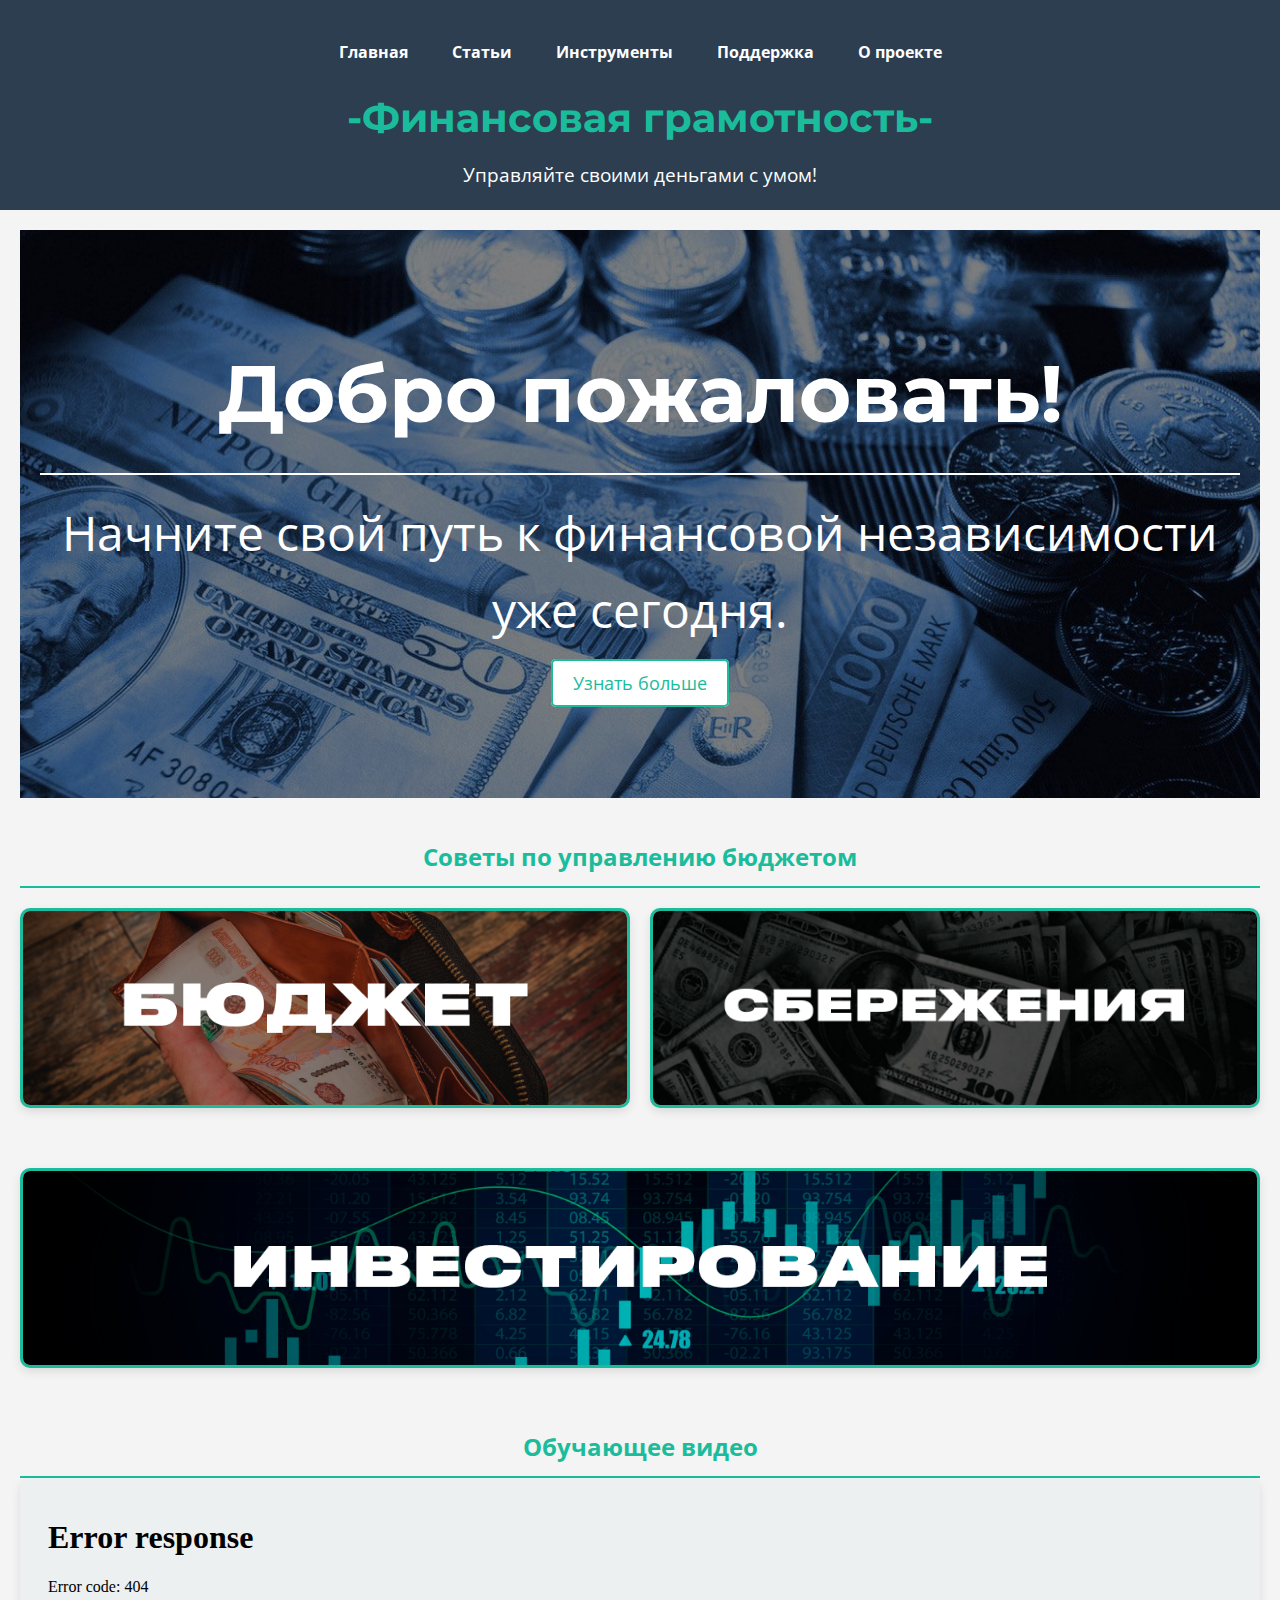
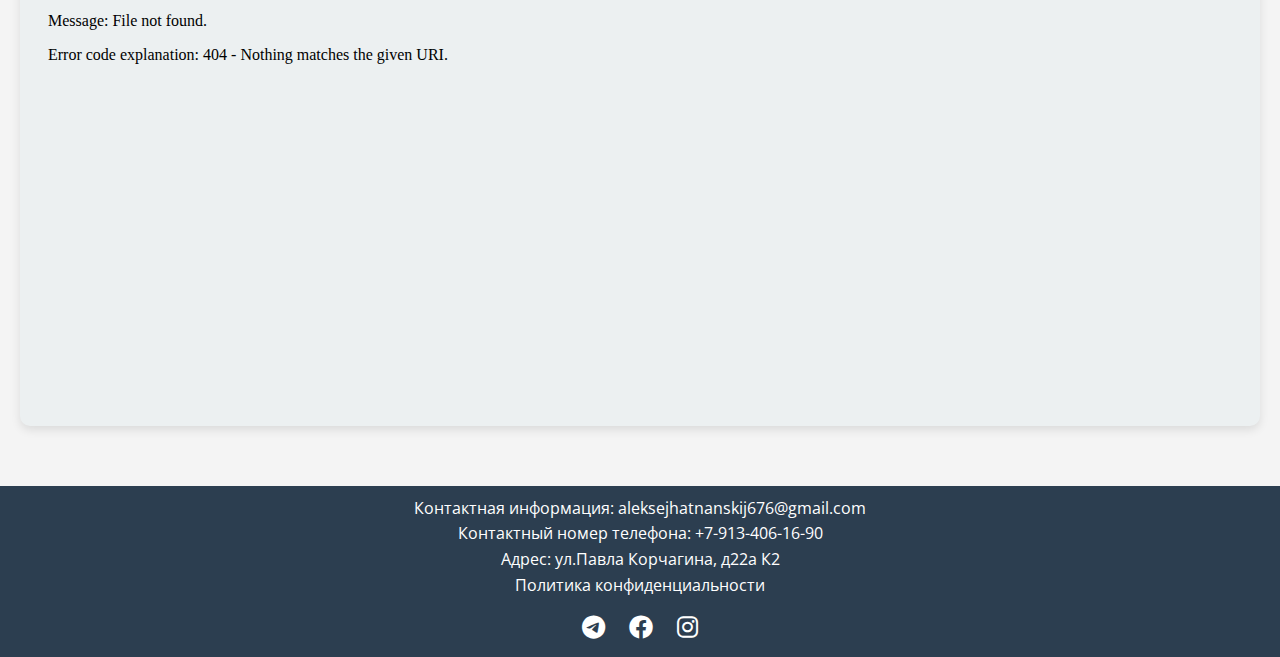
==== index.html @ 32efe59a "Создан файл index.html, styles.css. Создана главная страница" ====
<!DOCTYPE html>
<html lang="ru">
<head>
    <meta charset="UTF-8">
    <meta name="viewport" content="width=device-width, initial-scale=1.0, maximum-scale=5.0">
    <title>Главная</title>
    <link rel="stylesheet" href="styles.css">
    <link href="https://fonts.googleapis.com/css2?family=Montserrat:wght@700&family=Open+Sans&display=swap" rel="stylesheet">
    <link rel="stylesheet" href="https://cdnjs.cloudflare.com/ajax/libs/font-awesome/6.0.0/css/all.min.css">
</head>
<body>
    <div class="page-wrapper">
        <header>
            <nav>
                <ul>
                    <li><a href="index.html">Главная</a></li>
                    <li><a href="articles.html">Статьи</a></li>
                    <li><a href="tools.html">Инструменты</a></li>
                    <li><a href="support.html">Поддержка</a></li>
                    <li><a href="about.html">О проекте</a></li>
                </ul>
            </nav>
            <h1>-Финансовая грамотность-</h1>
            <p>Управляйте своими деньгами с умом!</p>
        </header>

        <main>
            <section class="hero">
                <img src="assets/bgbig.jpg" alt="Фоновое изображение" class="hero-image">
                <div class="hero-content">
                    <h2>Добро пожаловать!</h2>
                    <p>Начните свой путь к финансовой независимости уже сегодня.</p>
                    <a href="#tips" class="btn">Узнать больше</a>
                </div>
            </section>

            <section id="tips" class="tips">
                <h2>Советы по управлению бюджетом</h2>
                <div class="tip-container">
                    <!-- Плашка 1 -->
                    <div class="tip">
                        <img src="assets/budget.png" alt="Бюджет" class="tip-bg">
                        <div class="tip-expanded">
                            <h3>- СОЗДАЙТЕ БЮДЖЕТ- </h3>
                            <p>Записывайте свои доходы и расходы, чтобы контролировать финансы. <br>Используйте приложения для учета бюджета, такие как Mint, YNAB или SpendSmart. </p>
                        </div>
                    </div>
                    <!-- Плашка 2 -->
                    <div class="tip">
                        <img src="assets/sber.png" alt="Сбережения" class="tip-bg">
                        <div class="tip-expanded">
                            <h3>- ОТКЛАДЫВАЙТЕ ДЕНЬГИ- </h3>
                            <p>Создайте "подушку безопасности" на случай непредвиденных расходов. <br> Старайтесь откладывать 10-20% от дохода каждый месяц.</p>
                        </div>
                    </div>
                    <!-- Плашка 3 -->
                    <div class="tip">
                        <img src="assets/invest.png" alt="Инвестиции" class="tip-bg">
                        <div class="tip-expanded">
                            <h3>- ИНВЕСТИРУЙТЕ- </h3>
                            <p>Изучите финансовые инструменты для приумножения капитала. <br> Начните с ETF или акций.</p>
                        </div>
                    </div>
                </div>
            </section>

            <section class="video">
                <h2>Обучающее видео</h2>
                <div class="video-container">
                    <iframe src="assets/Финансовая Грамотность для Чайников.mp4" frameborder="0" allowfullscreen></iframe>
                </div>
            </section>
        </main>

        <footer>
            <div class="footer-content">
                <p>Контактная информация: aleksejhatnanskij676@gmail.com</p>
                <p>Контактный номер телефона: +7-913-406-16-90</p>
                <p>Адрес: ул.Павла Корчагина, д22а К2</p>
                <p>Политика конфиденциальности</p>
                <div class="social-icons">
                    <a href="https://t.me/ваш_телеграм" target="_blank"><i class="fab fa-telegram"></i></a>
                    <a href="https://facebook.com/ваш_фейсбук" target="_blank"><i class="fab fa-facebook"></i></a>
                    <a href="https://instagram.com/ваш_инстаграм" target="_blank"><i class="fab fa-instagram"></i></a>
                </div>
            </div>
        </footer>
    </div>
</body>
</html>
---- styles.css ----
* {
    margin: 0;
    padding: 0;
    box-sizing: border-box;
}

body {
    font-family: 'Open Sans', sans-serif;
    line-height: 1.6;
    color: #333;
    background-color: #f4f4f4;
    display: flex;
    flex-direction: column;
    min-height: 100vh;
}

.page-wrapper {
    flex: 1;
    display: flex;
    flex-direction: column;
}

header, footer {
    background-color: #2c3e50;
    color: #fff;
    padding: 20px;
}

nav ul li a {
    color: #fff;
    text-decoration: none;
    font-weight: bold;
    padding: 5px 10px;
    border: 2px solid transparent;
}

nav ul li a:hover {
    border: 2px solid #1abc9c;
}

h1, h2, h3 {
    color: #1abc9c;
    border-bottom: none;
    padding-bottom: 0;
}

h2, h3 {
    border-bottom: 2px solid #1abc9c;
    padding-bottom: 10px;
}

.tip {
    background-color: #fff;
    border: 3px solid #1abc9c;
    padding: 20px;
    margin: 20px 0;
    border-radius: 10px;
}

.btn {
    background-color: #1abc9c;
    color: #fff;
    padding: 15px 30px;
    text-decoration: none;
    border-radius: 5px;
    font-size: 1.1rem;
    border: 2px solid #1abc9c;
    transition: background-color 0.3s ease;
}

.btn:hover {
    background-color: #2c3e50;
    color: #fff;
}

.social-icons a {
    color: #1abc9c;
    font-size: 1.5rem;
    margin: 0 10px;
    transition: color 0.3s ease;
}

.social-icons a:hover {
    color: #2c3e50;
}

header {
    background-color: #2c3e50;
    color: #fff;
    padding: 20px 0;
    text-align: center;
}

header h1 {
    font-family: 'Montserrat', sans-serif;
    font-size: 2.5rem;
    margin: 0;
}

header p {
    font-size: 1.2rem;
    margin: 10px 0 0;
}

nav ul {
    list-style: none;
    padding: 0;
    display: flex;
    justify-content: center;
    gap: 20px;
    margin: 20px 0;
}

nav ul li a {
    color: #fff;
    text-decoration: none;
    font-weight: bold;
    transition: color 0.3s ease;
}

nav ul li a:hover {
    color: #1abc9c;
}

main {
    flex: 1;
    padding: 20px;
}

footer {
    background-color: #2c3e50;
    color: #fff;
    text-align: center;
    padding: 10px 0;
    margin-top: auto;
}

.footer-content {
    max-width: 800px;
    margin: 0 auto;
}

.social-icons {
    margin-top: 10px;
}

.social-icons a {
    color: #fff;
    margin: 0 10px;
    font-size: 1.5rem;
    transition: color 0.3s ease;
}

.social-icons a:hover {
    color: #1abc9c;
}

.hero {
    position: relative;
    overflow: hidden;
    text-align: center;
    color: #fff;
    padding: 100px 20px;
}

.hero-image {
    position: absolute;
    top: 0;
    left: 0;
    width: 100%;
    height: 100%;
    object-fit: cover;
    z-index: -1;
}

.hero-content {
    position: relative;
    z-index: 1;
}

.hero h2 {
    font-family: 'Montserrat', sans-serif;
    font-size: 5rem;
    margin-bottom: 20px;
    color: #fff;
    border-bottom: 2px solid #fff;
    padding-bottom: 15px;
}

.hero p {
    font-size: 3rem;
    margin-bottom: 20px;
}

.hero .btn {
    background-color: #fff;
    color: #1abc9c;
    padding: 10px 20px;
    text-decoration: none;
    border-radius: 5px;
    font-size: 1.1rem;
    transition: background-color 0.3s ease;
}

.hero .btn:hover {
    background-color: #16a085;
    color: #fff;
}

.tips {
    margin: 40px 0;
    text-align: center;
}

.tip-container {
    display: grid;
    grid-template-columns: repeat(2, 1fr);
    grid-template-rows: auto auto;
    gap: 20px;
}
.tip:nth-child(3) {
    grid-column: span 2;
}

.tip {
    width: 100%;
    height: auto;
    min-height: 200px;
    display: flex;
    align-items: center;
    justify-content: center;
    position: relative;
    overflow: hidden;
    border-radius: 10px;
    box-shadow: 0 4px 10px rgba(0, 0, 0, 0.1);
    transition: transform 0.3s ease, box-shadow 0.3s ease;
}

.tip-bg {
    width: 100%;
    height: 100%;
    object-fit: cover;
    position: absolute;
    top: 0;
    left: 0;
    z-index: 1;
}

.tip-content {
    position: relative;
    z-index: 2;
    padding: 40px;
    background-color: rgba(255, 255, 255, 0.9);
    text-align: center;
    transition: opacity 0.3s ease;
    width: 100%;
}

.tip-expanded {
    position: absolute;
    top: 100%;
    left: 0;
    width: 100%;
    height: 100%;
    background-color: rgba(255, 255, 255, 0.9);
    padding: 40px;
    text-align: center;
    opacity: 0;
    transition: top 0.3s ease, opacity 0.3s ease;
    z-index: 3;
}

.tip:hover {
    transform: scale(1.02);
    box-shadow: 0 8px 20px rgba(0, 0, 0, 0.2);
}

.tip:hover .tip-content {
    opacity: 0;
}

.tip:hover .tip-expanded {
    top: 0;
    opacity: 1;
}

.video {
    margin: 40px 0;
    text-align: center;
}

.video-container {
    max-width: 100%;
    margin: 0 auto;
    padding: 20px;
    background-color: #ecf0f1;
    border-radius: 10px;
    box-shadow: 0 4px 10px rgba(0, 0, 0, 0.1);
}

.video-container iframe {
    width: 100%;
    height: 500px;
    border: none;
    border-radius: 10px;
}
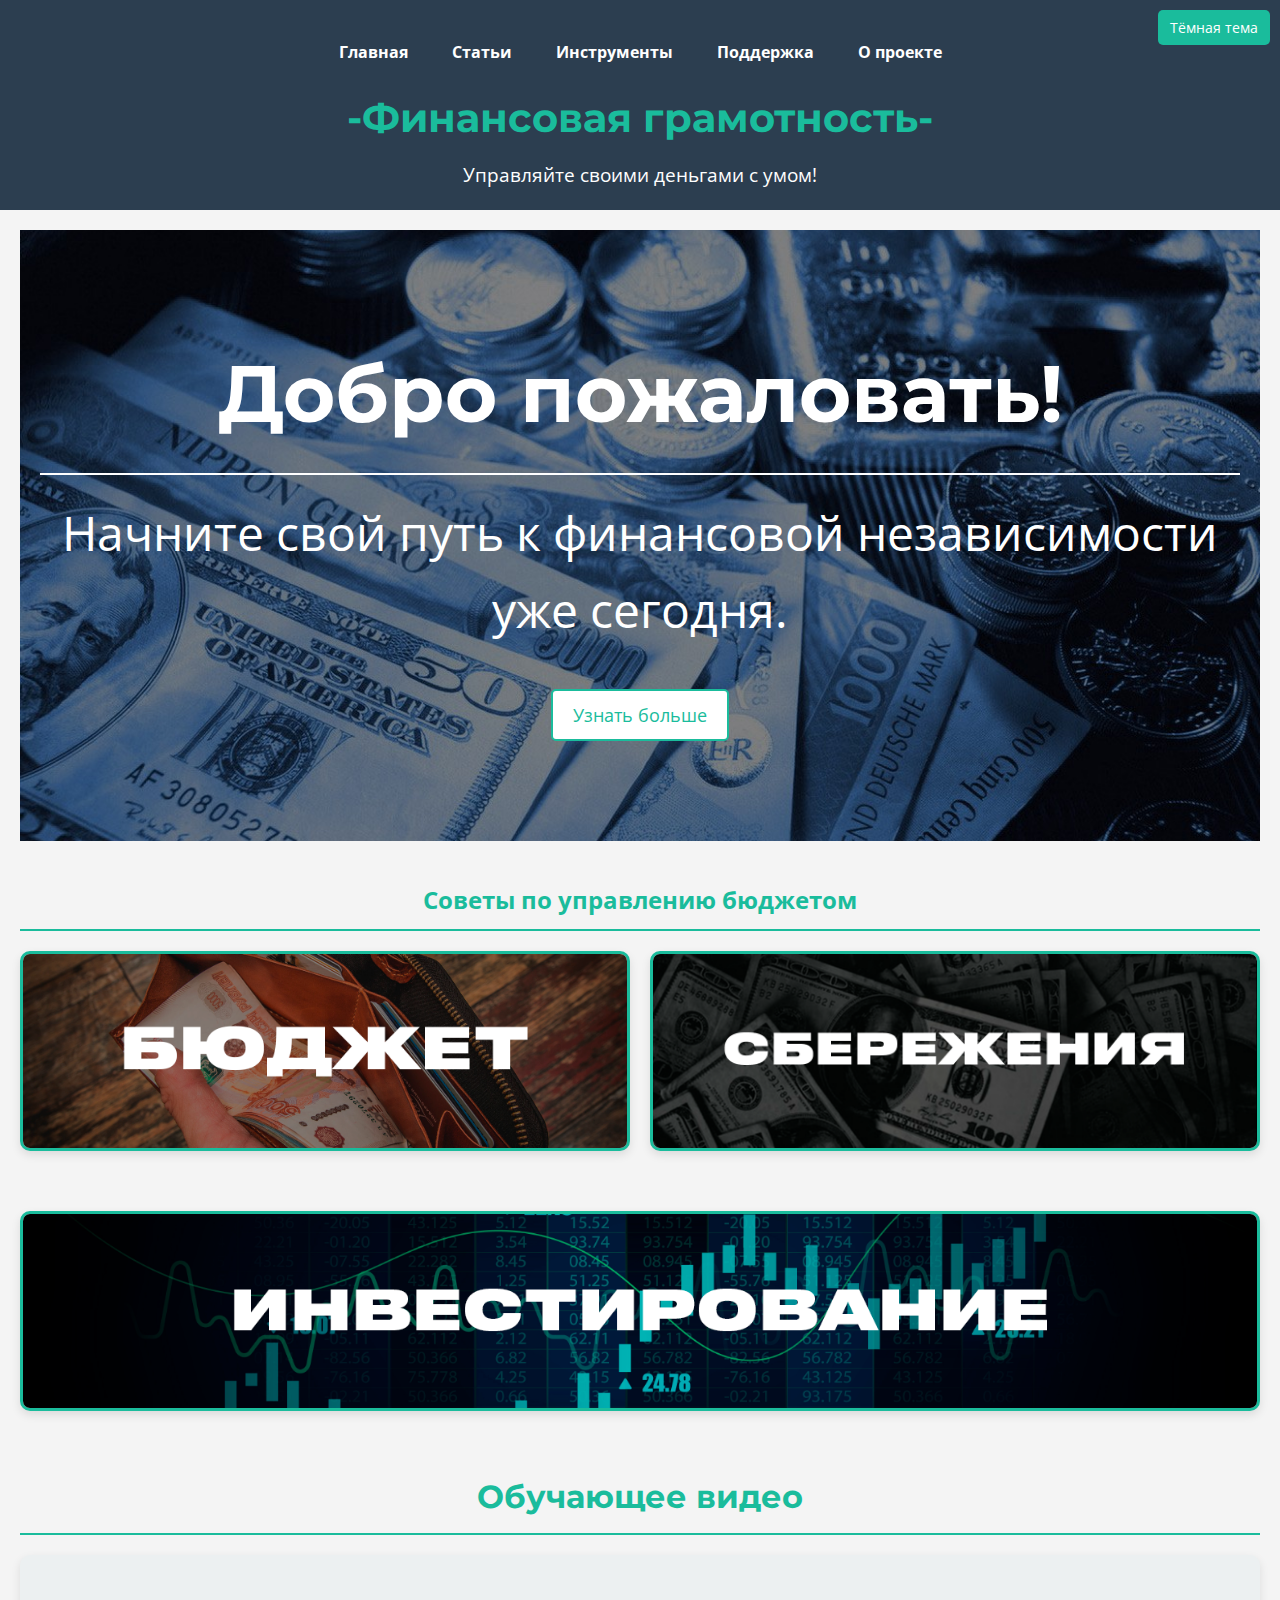
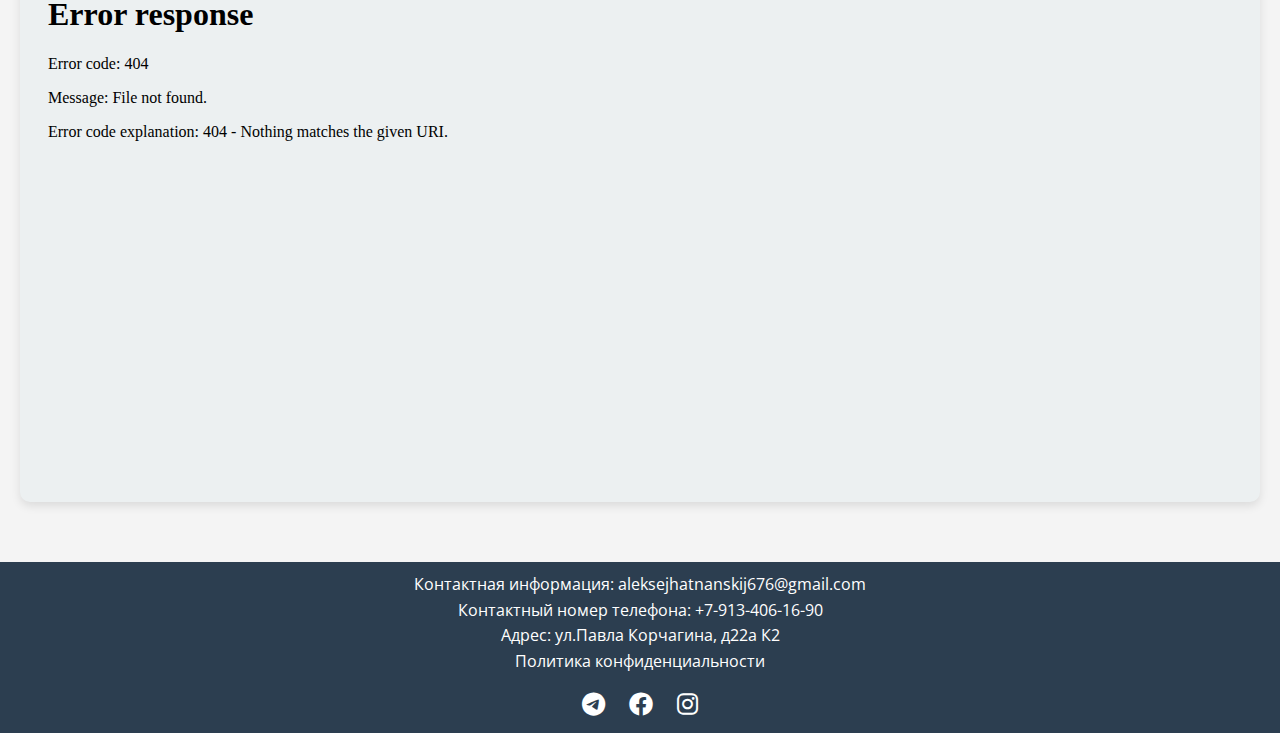
==== commit 667e2700: "Создан файл about.html, дополнен styles.css.Создана страница О нас, в меню добавлена кнопка для пере" ====
--- a/index.html
+++ b/index.html
@@ -9,6 +9,8 @@
     <link rel="stylesheet" href="https://cdnjs.cloudflare.com/ajax/libs/font-awesome/6.0.0/css/all.min.css">
 </head>
 <body>
+    <input type="checkbox" id="theme-toggle" class="theme-toggle">
+    <label for="theme-toggle" class="theme-toggle-label">Тёмная тема</label>
     <div class="page-wrapper">
         <header>
             <nav>
--- a/styles.css
+++ b/styles.css
@@ -1,3 +1,12 @@
+:root {
+    --primary-color: #1abc9c;
+    --secondary-color: #2c3e50;
+    --background-color: #f4f4f4;
+    --text-color: #333;
+    --font-size: 16px;
+    --border-color: #ccc;
+}
+
 * {
     margin: 0;
     padding: 0;
@@ -49,6 +58,14 @@
     padding-bottom: 10px;
 }
 
+.tip, .tool, article {
+    background-color: var(--background-color);
+    border: 3px solid var(--primary-color);
+    padding: 20px;
+    margin: 20px 0;
+    border-radius: 10px;
+}
+
 .tip {
     background-color: #fff;
     border: 3px solid #1abc9c;
@@ -218,6 +235,7 @@
     grid-template-rows: auto auto;
     gap: 20px;
 }
+
 .tip:nth-child(3) {
     grid-column: span 2;
 }
@@ -303,4 +321,425 @@
     height: 500px;
     border: none;
     border-radius: 10px;
+}
+
+.article-grid {
+    grid-template-columns: repeat(auto-fit, minmax(300px, 1fr));
+  }
+  
+  .tool-grid {
+    grid-template-columns: repeat(auto-fit, minmax(250px, 1fr));
+  }
+
+article {
+    background-color: #fff;
+    padding: 20px;
+    border-radius: 5px;
+    box-shadow: 0 0 10px rgba(0, 0, 0, 0.1);
+    transition: box-shadow 0.3s ease, transform 0.3s ease;
+}
+
+article:hover {
+    transform: scale(1.03);
+    box-shadow: 0 4px 20px rgba(0, 0, 0, 0.2);
+}
+
+article a {
+    color: #1abc9c;
+    text-decoration: none;
+    font-weight: bold;
+}
+
+article a:hover {
+    text-decoration: underline;
+}
+
+.btn {
+    background-color: #1abc9c;
+    color: #fff;
+    padding: 15px 30px;
+    text-decoration: none;
+    border-radius: 5px;
+    font-size: 1.1rem;
+    transition: background-color 0.3s ease;
+    display: inline-block;
+    margin-top: 20px;
+}
+
+.btn:hover {
+    background-color: #16a085;
+}
+
+.btn-secondary {
+    background-color: #2c3e50;
+    color: #2c3e50;
+    padding: 15px 30px;
+    text-decoration: none;
+    border-radius: 5px;
+    font-size: 1.1rem;
+    transition: background-color 0.3s ease;
+    display: inline-block;
+    margin-top: 20px;
+    margin-left: 10px;
+}
+
+.btn-secondary:hover {
+    background-color: #1a2a3a;
+}
+
+.social-icons {
+    margin-top: 10px;
+}
+
+.social-icons a {
+    color: #fff;
+    font-size: 1.5rem;
+    margin: 0 10px;
+    transition: color 0.3s ease;
+}
+
+.social-icons a:hover {
+    color: #1abc9c;
+}
+
+.video {
+    margin: 40px 0;
+    text-align: center;
+}
+
+.video h2 {
+    font-family: 'Montserrat', sans-serif;
+    font-size: 2rem;
+    margin-bottom: 20px;
+}
+
+.articles, .support, .about {
+    margin: 40px 0;
+}
+
+.article-container {
+    display: grid;
+    grid-template-columns: repeat(auto-fit, minmax(300px, 1fr));
+    gap: 20px;
+}
+
+.tools {
+    margin: 40px 0;
+    text-align: center;
+}
+
+.tool-container {
+    display: grid;
+    grid-template-columns: repeat(auto-fit, minmax(250px, 1fr));
+    gap: 20px;
+}
+
+.tool {
+    background: linear-gradient(135deg, #1abc9c, #16a085);
+    color: #fff;
+    padding: 20px;
+    border-radius: 15px;
+    box-shadow: 0 8px 20px rgba(0, 0, 0, 0.2);
+    transition: transform 0.3s ease, box-shadow 0.3s ease;
+    cursor: pointer;
+    position: relative;
+    overflow: hidden;
+    display: flex;
+    flex-direction: column;
+    justify-content: center;
+    align-items: center;
+    text-align: center;
+}
+
+.tool h3 {
+    color: #fff;
+    font-family: 'Montserrat', sans-serif;
+    font-size: 1.8rem;
+    margin-bottom: 10px;
+    text-shadow: 1px 1px 3px rgba(0, 0, 0, 0.3);
+}
+
+.tool p {
+    color: rgba(255, 255, 255, 0.9);
+    font-size: 1.1rem;
+    line-height: 1.5;
+}
+
+.tool:hover {
+    transform: translateY(-10px);
+    box-shadow: 0 12px 30px rgba(0, 0, 0, 0.3);
+}
+
+.tool-icon {
+    font-size: 3rem;
+    margin-bottom: 15px;
+    transition: transform 0.3s ease;
+    color: #fff;
+}
+
+.tool:hover .tool-icon {
+    transform: scale(1.2);
+}
+
+.tool-expanded {
+    position: absolute;
+    top: 0;
+    left: 0;
+    right: 0;
+    bottom: 0;
+    padding: 20px;
+    background: rgba(0, 0, 0, 0.8);
+    border-radius: 15px;
+    display: flex;
+    flex-direction: column;
+    justify-content: center;
+    align-items: center;
+    opacity: 0;
+    transition: opacity 0.3s ease;
+    color: #fff;
+}
+
+.tool:hover .tool-expanded {
+    opacity: 1;
+}
+
+.tool-expanded h3 {
+    color: #fff;
+    font-size: 2rem;
+    margin-bottom: 15px;
+}
+
+.tool-expanded p {
+    color: rgba(255, 255, 255, 0.9);
+    font-size: 1.2rem;
+    margin-bottom: 15px;
+}
+
+.tool-expanded .btn {
+    background-color: #fff;
+    color: #1abc9c;
+}
+
+.app-download {
+    background-color: #ecf0f1;
+    padding: 40px 20px;
+    border-radius: 10px;
+    margin: 40px 0;
+    text-align: center;
+}
+
+.app-download h2 {
+    font-family: 'Montserrat', sans-serif;
+    font-size: 2rem;
+    margin-bottom: 20px;
+}
+
+.app-description {
+    max-width: 800px;
+    margin: 0 auto;
+    text-align: left;
+}
+
+.app-description p {
+    font-size: 1.1rem;
+    line-height: 1.8;
+    margin-bottom: 20px;
+}
+
+.app-description ul {
+    list-style-type: disc;
+    padding-left: 40px;
+    margin-bottom: 20px;
+}
+
+.app-description ul li {
+    font-size: 1.1rem;
+    line-height: 1.8;
+}
+
+.app-description .btn {
+    background-color: #1abc9c;
+    color: #fff;
+    padding: 15px 30px;
+    text-decoration: none;
+    border-radius: 5px;
+    font-size: 1.1rem;
+    transition: background-color 0.3s ease;
+    display: inline-block;
+    margin-top: 20px;
+}
+
+.app-description .btn:hover {
+    background-color: #16a085;
+}
+
+.support {
+    margin: 40px 0;
+    text-align: center;
+}
+
+.support h2 {
+    font-family: 'Montserrat', sans-serif;
+    font-size: 2rem;
+    margin-bottom: 20px;
+}
+
+.support form {
+    max-width: 600px;
+    margin: 0 auto;
+    padding: 20px;
+    background-color: #fff;
+    border-radius: 10px;
+    box-shadow: 0 4px 10px rgba(0, 0, 0, 0.1);
+}
+
+.support form label {
+    display: block;
+    font-weight: bold;
+    margin-bottom: 10px;
+    text-align: left;
+}
+
+.support form input,
+.support form textarea {
+    width: 100%;
+    padding: 10px;
+    margin-bottom: 20px;
+    border: 1px solid #ccc;
+    border-radius: 5px;
+    font-size: 1rem;
+    font-family: 'Open Sans', sans-serif;
+}
+
+.support form textarea {
+    resize: vertical;
+    min-height: 150px;
+}
+
+.support form button {
+    background-color: #1abc9c;
+    color: #fff;
+    padding: 15px 30px;
+    border: none;
+    border-radius: 5px;
+    font-size: 1.1rem;
+    cursor: pointer;
+    transition: background-color 0.3s ease;
+}
+
+.support form button:hover {
+    background-color: #16a085;
+}
+
+.about {
+    margin: 40px 0;
+    text-align: center;
+}
+
+.about h2 {
+    font-family: 'Montserrat', sans-serif;
+    font-size: 2rem;
+    margin-bottom: 20px;
+}
+
+.about p {
+    font-size: 1.1rem;
+    line-height: 1.8;
+    margin-bottom: 20px;
+}
+
+.about-image {
+    margin-top: 30px;
+    text-align: center;
+}
+
+.about-image img {
+    max-width: 100%;
+    height: auto;
+    border-radius: 10px;
+    box-shadow: 0 4px 10px rgba(0, 0, 0, 0.2);
+    max-height: 400px;
+}
+
+/* Стили для переключателя темы */
+.theme-toggle {
+    display: none; /* Скрываем чекбокс */
+}
+
+.theme-toggle-label {
+    position: absolute; /* Фиксируем кнопку на экране */
+    top: 10px; /* Уменьшаем отступ сверху */
+    right: 10px; /* Уменьшаем отступ справа */
+    cursor: pointer;
+    background-color: #1abc9c;
+    color: #fff;
+    padding: 6px 12px; /* Уменьшаем отступы внутри кнопки */
+    border-radius: 5px;
+    font-size: 0.9rem; /* Уменьшаем размер текста */
+    z-index: 1000; /* Чтобы кнопка была поверх других элементов */
+    transition: background-color 0.3s ease;
+}
+
+.theme-toggle-label:hover {
+    background-color: #16a085; /* Цвет при наведении */
+}
+
+/* Тёмная тема */
+#theme-toggle:checked ~ .page-wrapper {
+    background-color: #2d2d2d; /* Тёмный фон для всей страницы */
+    color: #ffffff; /* Белый текст */
+}
+
+#theme-toggle:checked ~ .page-wrapper header,
+#theme-toggle:checked ~ .page-wrapper footer {
+    background-color: #000000; /* Чёрный фон для шапки и подвала */
+    color: #ffffff; /* Белый текст */
+}
+
+#theme-toggle:checked ~ .page-wrapper h1,
+#theme-toggle:checked ~ .page-wrapper h2,
+#theme-toggle:checked ~ .page-wrapper h3,
+#theme-toggle:checked ~ .page-wrapper p,
+#theme-toggle:checked ~ .page-wrapper a {
+    color: #ffffff; /* Белый цвет для текста и ссылок */
+}
+
+#theme-toggle:checked ~ .page-wrapper .hero h1 {
+    color: #ffffff; /* Белый цвет для заголовка в секции hero */
+}
+
+#theme-toggle:checked ~ .page-wrapper .tip,
+#theme-toggle:checked ~ .page-wrapper .tool,
+#theme-toggle:checked ~ .page-wrapper article {
+    background-color: #1e1e1e; /* Тёмный фон для плашек */
+    color: #ffffff; /* Белый текст */
+    border-color: #1abc9c; /* Цвет границы */
+}
+
+#theme-toggle:checked ~ .page-wrapper .btn {
+    background-color: #555; /* Тёмный фон для кнопок */
+    color: #ffffff; /* Белый текст */
+    border-color: #1abc9c; /* Цвет границы */
+}
+
+#theme-toggle:checked ~ .page-wrapper .btn:hover {
+    background-color: #777; /* Цвет кнопки при наведении */
+}
+
+#theme-toggle:checked ~ .page-wrapper img {
+    filter: brightness(0.8); /* Затемнение изображений */
+}
+
+#theme-toggle:checked ~ .page-wrapper .social-icons a {
+    color: #1abc9c; /* Цвет иконок соцсетей */
+}
+
+#theme-toggle:checked ~ .page-wrapper .social-icons a:hover {
+    color: #ffffff; /* Цвет иконок при наведении */
+}
+
+/* Тёмная тема: текст в плашках на главной странице */
+#theme-toggle:checked ~ .page-wrapper .tip-expanded h3,
+#theme-toggle:checked ~ .page-wrapper .tip-expanded p {
+    color: #000000; /* Чёрный цвет для текста внутри плашек */
 }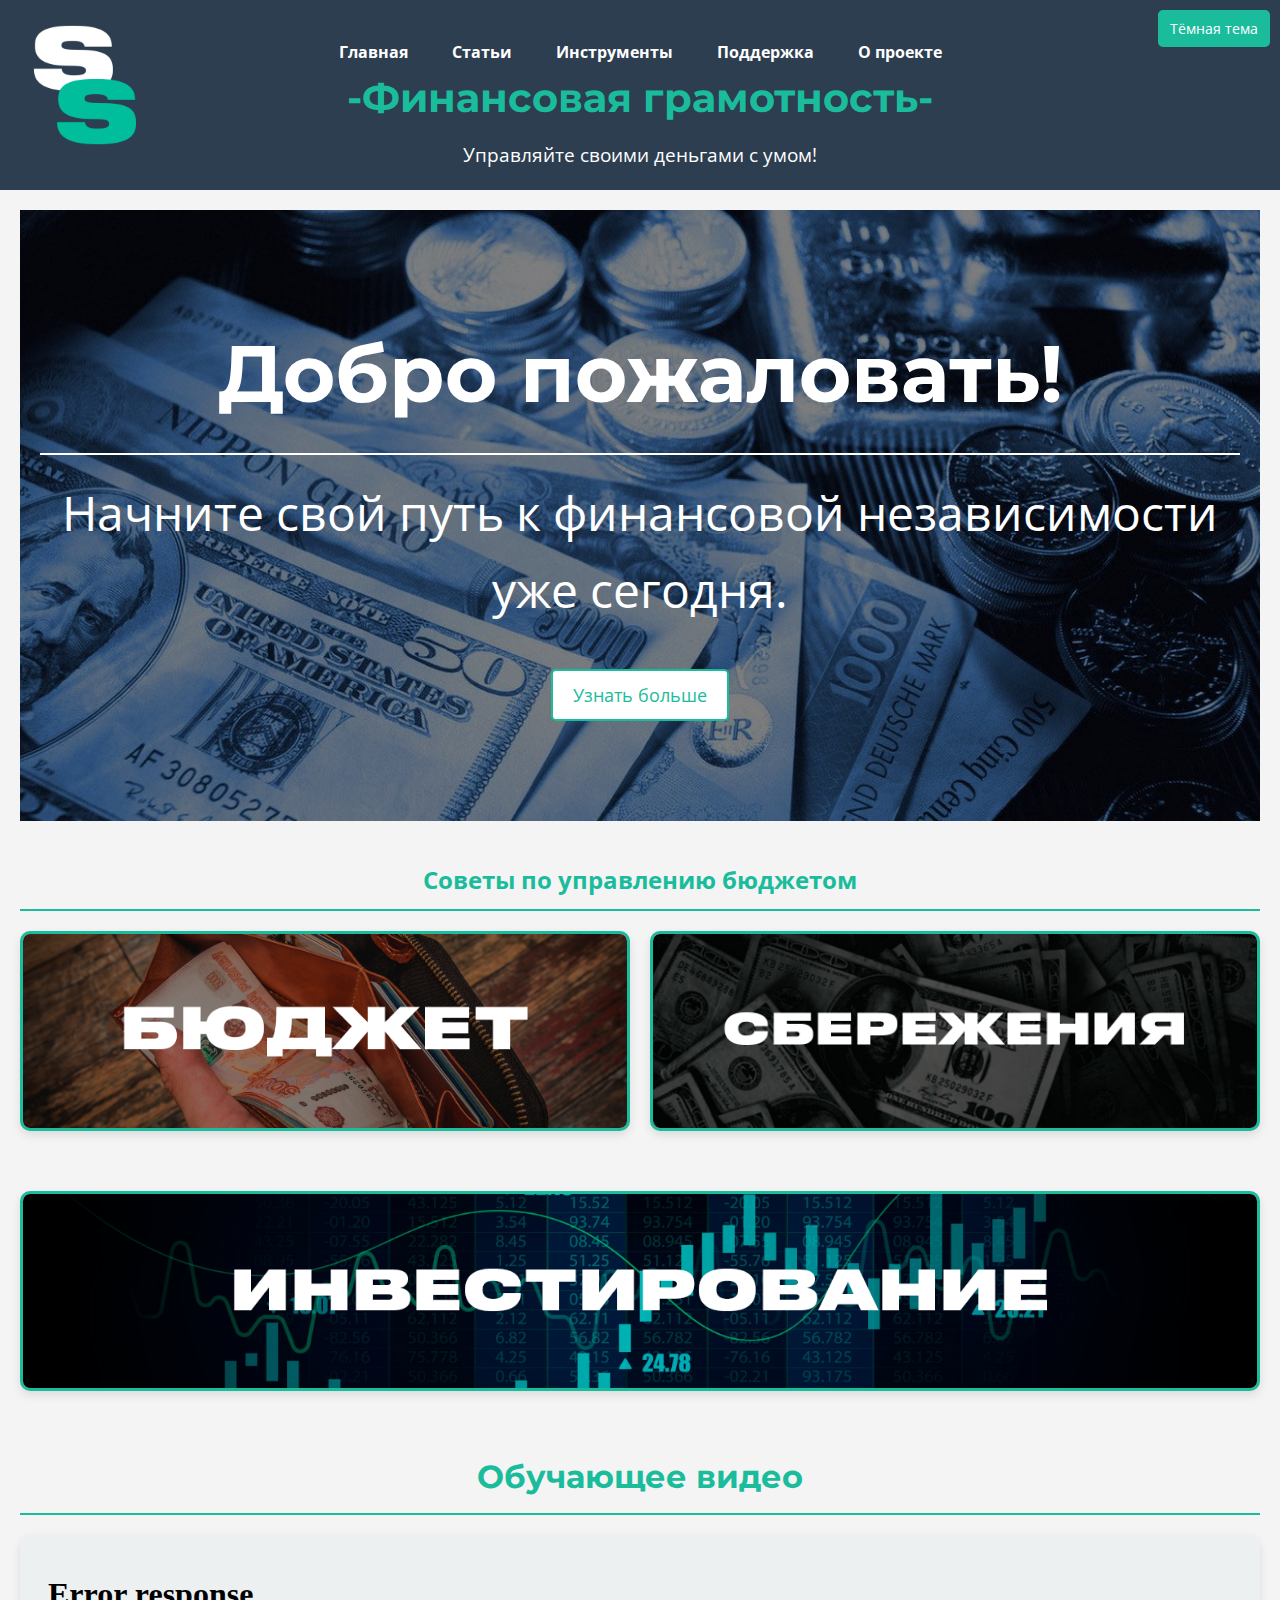
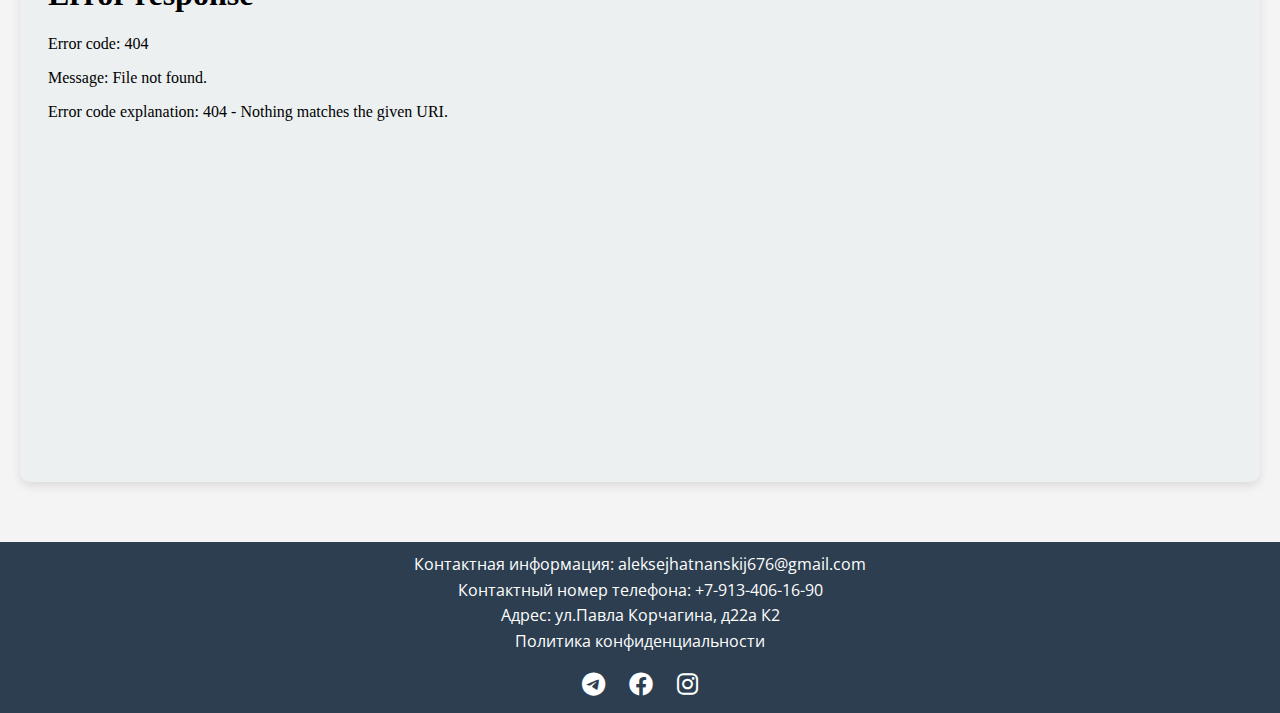
==== commit 8fcbb3de: "Сайт полностью реализован, добавлена дополнительная анимация, добавлена адаптивность для двух устрой" ====
--- a/index.html
+++ b/index.html
@@ -13,6 +13,11 @@
     <label for="theme-toggle" class="theme-toggle-label">Тёмная тема</label>
     <div class="page-wrapper">
         <header>
+            <div class="logo">
+                <a href="about.html">
+                    <img src="assets/LOGO.png" alt="Логотип" class="logo-image">
+                </a>
+            </div>
             <nav>
                 <ul>
                     <li><a href="index.html">Главная</a></li>
@@ -68,8 +73,8 @@
 
             <section class="video">
                 <h2>Обучающее видео</h2>
-                <div class="video-container">
-                    <iframe src="assets/Финансовая Грамотность для Чайников.mp4" frameborder="0" allowfullscreen></iframe>
+                <div class="video-container"> <!-- Выведенная ошибка на валидаторе: Атрибут frameborder в элементе iframe устарел.-->
+                    <iframe src="assets/Финансовая_Грамотность_для_Чайников.mp4" frameborder="0" allowfullscreen></iframe>
                 </div>
             </section>
         </main>
--- a/styles.css
+++ b/styles.css
@@ -1,3 +1,8 @@
+/* Выведенное предупреждение на валидаторе: Этот документ, по-видимому, написан на английском языке. Подумайте о том, чтобы добавить lang="en" (или вариант) в начальный тег html (добавлен, ошибка остётся).*/
+/* Выведенная ошибка на валидаторе: Ожидается <!DOCTYPE html> (добавлен, ошибка остаётся)*/
+/* Выведенная ошибка на валидаторе: В заголовке элемента отсутствует обязательный экземпляр title дочернего элемента (добавлен, ошибка остаётся)*/
+
+
 :root {
     --primary-color: #1abc9c;
     --secondary-color: #2c3e50;
@@ -661,39 +666,37 @@
     max-height: 400px;
 }
 
-/* Стили для переключателя темы */
 .theme-toggle {
-    display: none; /* Скрываем чекбокс */
+    display: none;
 }
 
 .theme-toggle-label {
-    position: absolute; /* Фиксируем кнопку на экране */
-    top: 10px; /* Уменьшаем отступ сверху */
-    right: 10px; /* Уменьшаем отступ справа */
+    position: absolute;
+    top: 10px;
+    right: 10px;
     cursor: pointer;
     background-color: #1abc9c;
     color: #fff;
-    padding: 6px 12px; /* Уменьшаем отступы внутри кнопки */
+    padding: 6px 12px;
     border-radius: 5px;
-    font-size: 0.9rem; /* Уменьшаем размер текста */
-    z-index: 1000; /* Чтобы кнопка была поверх других элементов */
+    font-size: 0.9rem;
+    z-index: 1000;
     transition: background-color 0.3s ease;
 }
 
 .theme-toggle-label:hover {
-    background-color: #16a085; /* Цвет при наведении */
-}
-
-/* Тёмная тема */
+    background-color: #16a085;
+}
+
 #theme-toggle:checked ~ .page-wrapper {
-    background-color: #2d2d2d; /* Тёмный фон для всей страницы */
-    color: #ffffff; /* Белый текст */
+    background-color: #2d2d2d;
+    color: #ffffff;
 }
 
 #theme-toggle:checked ~ .page-wrapper header,
 #theme-toggle:checked ~ .page-wrapper footer {
-    background-color: #000000; /* Чёрный фон для шапки и подвала */
-    color: #ffffff; /* Белый текст */
+    background-color: #000000;
+    color: #ffffff;
 }
 
 #theme-toggle:checked ~ .page-wrapper h1,
@@ -701,45 +704,265 @@
 #theme-toggle:checked ~ .page-wrapper h3,
 #theme-toggle:checked ~ .page-wrapper p,
 #theme-toggle:checked ~ .page-wrapper a {
-    color: #ffffff; /* Белый цвет для текста и ссылок */
+    color: #ffffff;
 }
 
 #theme-toggle:checked ~ .page-wrapper .hero h1 {
-    color: #ffffff; /* Белый цвет для заголовка в секции hero */
+    color: #ffffff;
 }
 
 #theme-toggle:checked ~ .page-wrapper .tip,
 #theme-toggle:checked ~ .page-wrapper .tool,
 #theme-toggle:checked ~ .page-wrapper article {
-    background-color: #1e1e1e; /* Тёмный фон для плашек */
-    color: #ffffff; /* Белый текст */
-    border-color: #1abc9c; /* Цвет границы */
+    background-color: #1e1e1e;
+    color: #ffffff;
+    border-color: #1abc9c;
 }
 
 #theme-toggle:checked ~ .page-wrapper .btn {
-    background-color: #555; /* Тёмный фон для кнопок */
-    color: #ffffff; /* Белый текст */
-    border-color: #1abc9c; /* Цвет границы */
+    background-color: #555;
+    color: #ffffff;
+    border-color: #1abc9c;
 }
 
 #theme-toggle:checked ~ .page-wrapper .btn:hover {
-    background-color: #777; /* Цвет кнопки при наведении */
+    background-color: #777;
 }
 
 #theme-toggle:checked ~ .page-wrapper img {
-    filter: brightness(0.8); /* Затемнение изображений */
+    filter: brightness(0.8);
 }
 
 #theme-toggle:checked ~ .page-wrapper .social-icons a {
-    color: #1abc9c; /* Цвет иконок соцсетей */
+    color: #1abc9c;
 }
 
 #theme-toggle:checked ~ .page-wrapper .social-icons a:hover {
-    color: #ffffff; /* Цвет иконок при наведении */
-}
-
-/* Тёмная тема: текст в плашках на главной странице */
+    color: #ffffff;
+}
+
 #theme-toggle:checked ~ .page-wrapper .tip-expanded h3,
 #theme-toggle:checked ~ .page-wrapper .tip-expanded p {
-    color: #000000; /* Чёрный цвет для текста внутри плашек */
+    color: #000000;
+}
+
+header {
+    position: relative;
+    background-color: #2c3e50;
+    color: #fff;
+    padding: 20px;
+    text-align: center;
+}
+
+.logo {
+    position: absolute;
+    top: 10px;
+    left: 10px;
+    z-index: 1000;
+}
+
+.logo-image {
+    height: 150px;
+    width: auto;
+    transition: transform 0.3s ease;
+}
+
+.logo-image:hover {
+    transform: scale(1.1);
+}
+
+.header-content {
+    margin-top: 20px;
+}
+
+nav ul {
+    display: flex;
+    justify-content: center;
+    list-style: none;
+    padding: 0;
+    margin: 20px 0 0;
+    gap: 20px;
+}
+
+nav ul li a {
+    color: #fff;
+    text-decoration: none;
+    font-weight: bold;
+    transition: color 0.3s ease;
+}
+
+nav ul li a:hover {
+    color: #1abc9c;
+}
+
+.theme-toggle-label {
+    cursor: pointer;
+    color: #fff;
+    padding: 5px 10px;
+    border: 2px solid transparent;
+    transition: border-color 0.3s ease;
+}
+
+.theme-toggle-label:hover {
+    border-color: #1abc9c;
+}
+
+/* Адаптивность для iPad Mini (768x1024) */
+@media (min-width: 768px) and (max-width: 1024px) {
+    header h1 {
+        font-size: 2.2rem;
+    }
+
+    header p {
+        font-size: 1.1rem;
+    }
+
+    nav ul {
+        gap: 15px;
+    }
+
+    nav ul li a {
+        padding: 8px 12px;
+    }
+
+    .hero h2 {
+        font-size: 3rem;
+    }
+
+    .hero p {
+        font-size: 1.5rem;
+    }
+
+    .hero .btn {
+        padding: 10px 20px;
+        font-size: 1.1rem;
+    }
+
+    .tip-container {
+        grid-template-columns: repeat(2, 1fr);
+    }
+
+    .tip {
+        min-height: 180px;
+    }
+
+    .tip-expanded {
+        padding: 30px;
+    }
+
+    .video-container iframe {
+        height: 300px;
+    }
+
+    .footer-content {
+        padding: 15px;
+    }
+
+    .social-icons a {
+        font-size: 1.3rem;
+    }
+}
+
+
+/* Адаптивность для iPhone 14 Pro Max (430px) */
+@media (max-width: 430px) {
+    :root {
+        --font-size: 14px;
+    }
+
+    header h1 {
+        font-size: 1.8rem;
+    }
+
+    header p {
+        font-size: 1rem;
+    }
+
+    nav ul {
+        flex-direction: column;
+        gap: 10px;
+    }
+
+    nav ul li a {
+        padding: 8px;
+        display: block;
+    }
+
+    .hero {
+        padding: 60px 15px;
+    }
+
+    .hero h2 {
+        font-size: 2.5rem;
+        line-height: 1.2;
+        padding-bottom: 10px;
+    }
+
+    .hero p {
+        font-size: 1.2rem;
+    }
+
+    .tip-container {
+        grid-template-columns: 1fr;
+    }
+
+    .tip:nth-child(3) {
+        grid-column: span 1;
+    }
+
+    .tip-content,
+    .tip-expanded {
+        padding: 20px;
+    }
+
+    .video-container iframe {
+        height: 250px;
+    }
+
+    main {
+        padding: 10px;
+    }
+
+    .btn {
+        padding: 12px 24px;
+        font-size: 1rem;
+    }
+
+    .article-container,
+    .tool-grid {
+        grid-template-columns: 1fr;
+    }
+
+    h2, h3 {
+        font-size: 1.5rem;
+    }
+
+    .theme-toggle-label {
+        top: 5px;
+        right: 5px;
+        padding: 5px 10px;
+        font-size: 0.8rem;
+    }
+
+    .video-container iframe {
+        height: auto;
+        aspect-ratio: 16/9;
+    }
+
+    .tip {
+        min-height: 150px;
+    }
+}
+
+@keyframes fadeIn {
+    from {
+        opacity: 0;
+    }
+    to {
+        opacity: 1;
+    }
+}
+
+.tip, .tool, article {
+    animation: fadeIn 1s ease-in-out;
 }